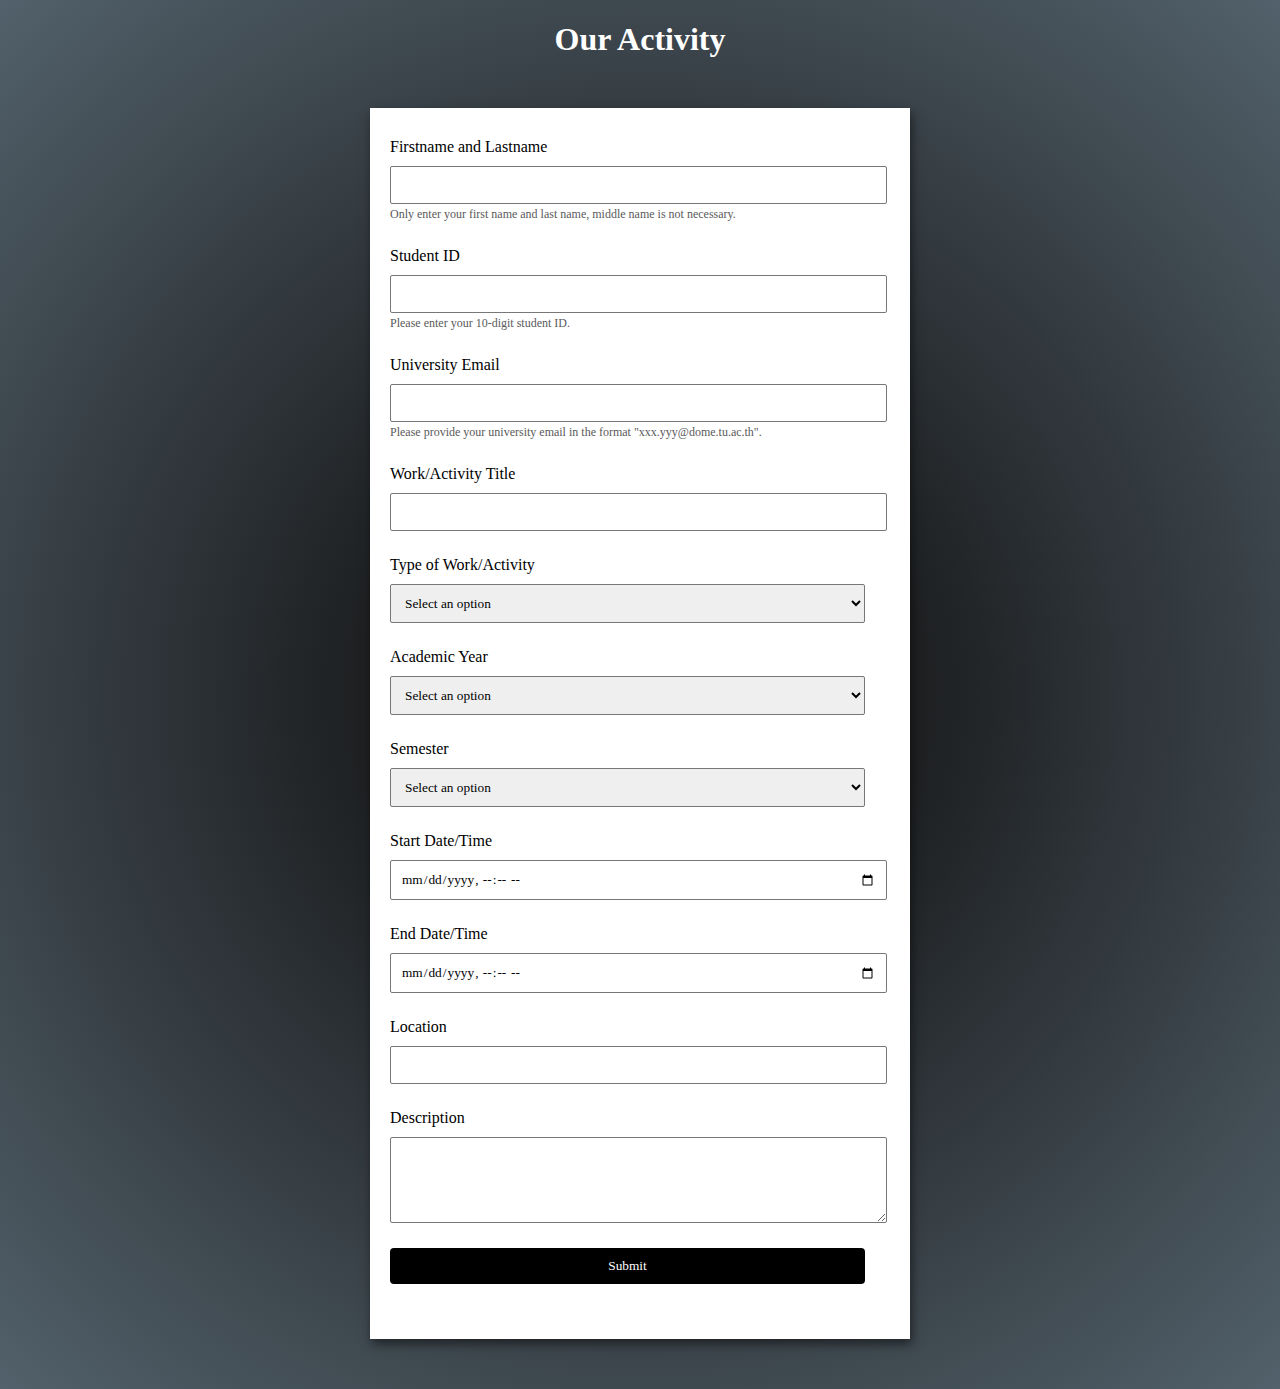
==== html/form.html @ c25d0b60 "som" ====
<!DOCTYPE html>
<html lang="en">
<head>
	<meta charset="UTF-8">
	<meta name="viewport" content="width=device-width, initial-scale=1.0">
	<title> Our activity </title>
	<link rel="stylesheet" href="../css/style3.css">
</head>

<body>
	
	<div class="form-container">
	  <h1>Our Activity</h1>

	  <form id="myForm" action="#" method="post">
		<div class="form-group">
		  <label for="fullname">Firstname and Lastname</label>
		  <input type="text" id="fullname" name="fullname" />
		  <small>Only enter your first name and last name, middle name is not necessary.</small>
		  <span id="fullnameError" class="error"></span>
		</div>
		
		<div class="form-group">
		  <label for="studentID">Student ID</label>
		  <input type="text" id="studentID" name="studentID" />
		  <small>Please enter your 10-digit student ID.</small>
		  <span id="studentIDError" class="error"></span>
		</div>
		
		<div class="form-group">
		  <label for="email">University Email</label>
		  <input type="email" id="email" name="email" />
		  <small>Please provide your university email in the format "xxx.yyy@dome.tu.ac.th".</small>
		  <span id="emailError" class="error"></span>
		</div>
  
		<div class="form-group">
		  <label for="workTitle">Work/Activity Title</label>
		  <input type="text" id="workTitle" name="workTitle" />
		</div>
  
		<div class="form-group">
		  <label for="activityType">Type of Work/Activity</label>
		  <select id="activityType" name="activityType">
			<option value="" disabled selected>Select an option</option>
			<option value="Course">Course</option>
			<option value="Activity">Activity</option>
			<option value="Work">Work</option>
			<option value="Research">Research</option>
			<option value="Sports">Sports</option>
			<option value="Competition">Competition</option>
			<option value="Computer Science">Computer Science</option>
		  </select>
		</div>
  
		<div class="form-group">
		  <label for="academicYear">Academic Year</label>
		  <select id="academicYear" name="academicYear">
			<option value="" disabled selected>Select an option</option>
			<option value="2561">2561</option>
			<option value="2562">2562</option>
			<option value="2563">2563</option>
			<option value="2564">2564</option>
			<option value="2565">2565</option>
			<option value="2566">2566</option>
			<option value="2567">2567</option>
			<option value="2568">2568</option>
			<option value="2569">2569</option>
		  </select>
		</div>
  
		<div class="form-group">
		  <label for="semester">Semester</label>
		  <select id="semester" name="semester">
			<option value="" disabled selected>Select an option</option>
			<option value="1">1</option>
			<option value="2">2</option>
			<option value="Summer">Summer</option>
		  </select>
		</div>
  
		<div class="form-group">
		  <label for="startDate">Start Date/Time</label>
		  <input type="datetime-local" id="startDate" name="startDate" />
		</div>

		<div class="form-group">
		  <label for="endDate">End Date/Time</label>
		  <input type="datetime-local" id="endDate" name="endDate" />
		</div>
  
		<div class="form-group">
		  <label for="location">Location</label>
		  <input type="text" id="location" name="location" />
		</div>
  
		<div class="form-group">
		  <label for="description">Description</label>
		  <textarea id="description" name="description" rows="4"></textarea>
		</div>
  
		<div class="form-group">
		  <input type="submit" value="Submit" />
		</div>
	  </form>
	</div>
  
	<script src="../javascript/jsform.js"></script>
  </body>
  </html>
---- css/style3.css ----
/* Styling the Body element i.e. Color, 
		Font, Alignment */ 
		body {
			background-color: #5a5a5a;
            background:radial-gradient(circle, rgba(30,32,34,1) 30%, rgba(82,97,107,1) 100%);;
			font-family: Verdana;
			text-align: center;
		}

		/* Styling the Form (Color, Padding, Shadow) */
		form {
			background-color: #fff;
			max-width: 500px;
			margin: 50px auto;
			padding: 30px 20px;
			box-shadow: 2px 5px 10px rgba(0, 0, 0, 0.5);
		}

        small {
            font-size: 12px;
            color: #5a5a5a;
        }
		/* Styling form-control Class */
		.form-group {
			text-align: left;
			margin-bottom: 25px;
		}

		h1 {
			color: #fff;
		}

		/* Styling form-control Label */ 
		.form-group label {
			display: block;
			margin-bottom: 10px;
		}

		/* Styling form-control input, 
		select, textarea */
		.form-group input,
		.form-group select,
		.form-group textarea {
			border: 1px solid #777;
			border-radius: 2px;
			font-family: inherit;
			padding: 10px;
			display: block;
			width: 95%;
		}

		/* Styling form-control Radio 
		button and Checkbox */
		.form-container input[type="radio"],
		.form-container input[type="checkbox"] {
			display: inline-block;
			width: auto;
		}

		/* Styling Button */
		button {
			background-color: #b3b3b3;
			border: 1px solid #777;
			border-radius: 2px;
			font-family: inherit;
			font-size: 21px;
			display: block;
			width: 100%;
			margin-top: 50px;
			margin-bottom: 20px;
		}

		.error {
			font: 1em sans-serif;
			font-size: 14px;
			color: red;
			display: block;
			margin-top: 5px;
		  }

		.form-group input[type="submit"] {
			background-color: #000000;
			color: white;
			padding: 10px 15px;
			border: none;
			border-radius: 4px;
			cursor: pointer;
		  }
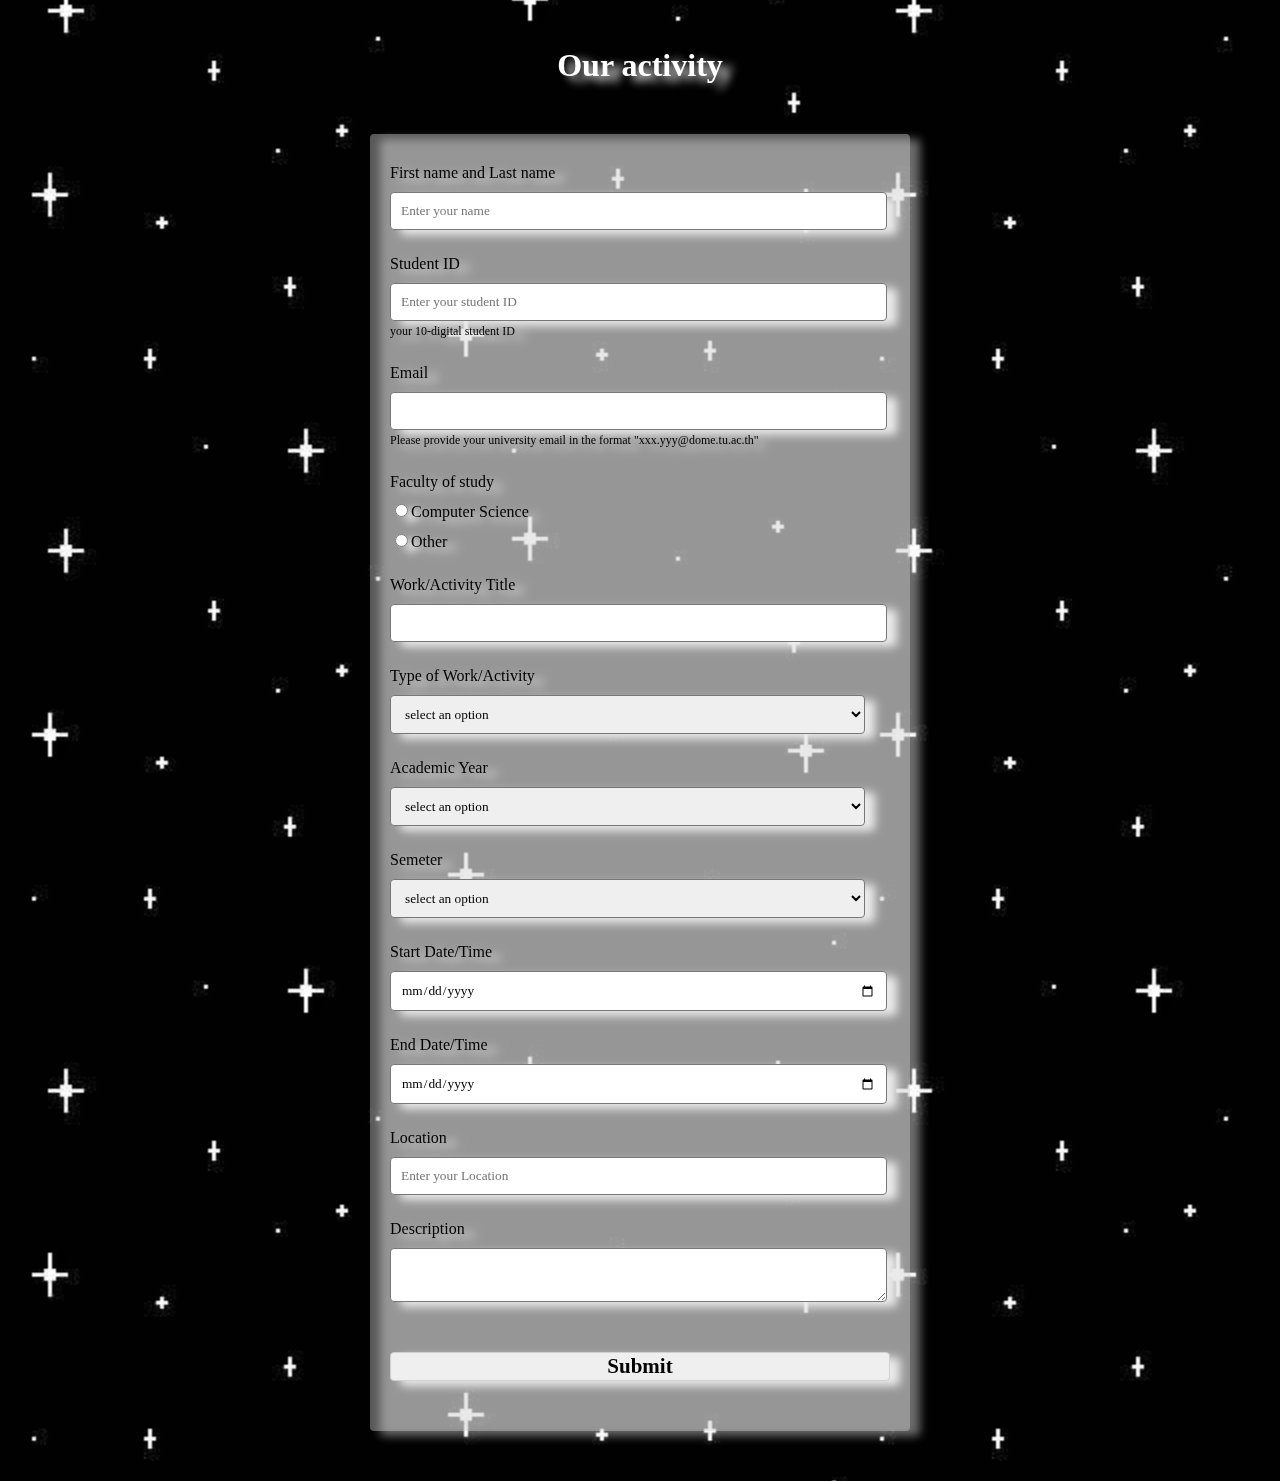
==== commit 46cea092: "eiei" ====
--- a/html/form.html
+++ b/html/form.html
@@ -8,104 +8,130 @@
 </head>
 
 <body>
+	<br>
+	<h1>Our activity</h1>
+
+	<!-- Create Form -->
+	<form id="form">
+
 	
-	<div class="form-container">
-	  <h1>Our Activity</h1>
-
-	  <form id="myForm" action="#" method="post">
-		<div class="form-group">
-		  <label for="fullname">Firstname and Lastname</label>
-		  <input type="text" id="fullname" name="fullname" />
-		  <small>Only enter your first name and last name, middle name is not necessary.</small>
-		  <span id="fullnameError" class="error"></span>
-		</div>
-		
-		<div class="form-group">
-		  <label for="studentID">Student ID</label>
-		  <input type="text" id="studentID" name="studentID" />
-		  <small>Please enter your 10-digit student ID.</small>
-		  <span id="studentIDError" class="error"></span>
-		</div>
-		
-		<div class="form-group">
-		  <label for="email">University Email</label>
-		  <input type="email" id="email" name="email" />
-		  <small>Please provide your university email in the format "xxx.yyy@dome.tu.ac.th".</small>
-		  <span id="emailError" class="error"></span>
-		</div>
-  
-		<div class="form-group">
-		  <label for="workTitle">Work/Activity Title</label>
-		  <input type="text" id="workTitle" name="workTitle" />
-		</div>
-  
-		<div class="form-group">
-		  <label for="activityType">Type of Work/Activity</label>
-		  <select id="activityType" name="activityType">
-			<option value="" disabled selected>Select an option</option>
-			<option value="Course">Course</option>
-			<option value="Activity">Activity</option>
-			<option value="Work">Work</option>
-			<option value="Research">Research</option>
-			<option value="Sports">Sports</option>
-			<option value="Competition">Competition</option>
-			<option value="Computer Science">Computer Science</option>
-		  </select>
-		</div>
-  
-		<div class="form-group">
-		  <label for="academicYear">Academic Year</label>
-		  <select id="academicYear" name="academicYear">
-			<option value="" disabled selected>Select an option</option>
-			<option value="2561">2561</option>
-			<option value="2562">2562</option>
-			<option value="2563">2563</option>
-			<option value="2564">2564</option>
-			<option value="2565">2565</option>
-			<option value="2566">2566</option>
-			<option value="2567">2567</option>
-			<option value="2568">2568</option>
-			<option value="2569">2569</option>
-		  </select>
-		</div>
-  
-		<div class="form-group">
-		  <label for="semester">Semester</label>
-		  <select id="semester" name="semester">
-			<option value="" disabled selected>Select an option</option>
-			<option value="1">1</option>
-			<option value="2">2</option>
-			<option value="Summer">Summer</option>
-		  </select>
-		</div>
-  
-		<div class="form-group">
-		  <label for="startDate">Start Date/Time</label>
-		  <input type="datetime-local" id="startDate" name="startDate" />
+		<div class="form-control">
+			<label for="name">
+				First name and Last name
+			</label>
+			<input type="text" id="name"
+			placeholder="Enter your name" />
 		</div>
 
-		<div class="form-group">
-		  <label for="endDate">End Date/Time</label>
-		  <input type="datetime-local" id="endDate" name="endDate" />
+		<div class="form-control">
+			<label for="stdid">
+				Student ID
+			</label>
+			<input type="text" id="stdid"
+			placeholder="Enter your student ID" />
+			<small>your 10-digital student ID</small>
 		</div>
-  
-		<div class="form-group">
-		  <label for="location">Location</label>
-		  <input type="text" id="location" name="location" />
+
+		<div class="form-control">
+			<label for="email">
+				Email
+			</label>
+			<input type="text" id="email"/>
+			<small>Please provide your university email in the format "xxx.yyy@dome.tu.ac.th" </small>
 		</div>
-  
-		<div class="form-group">
-		  <label for="description">Description</label>
-		  <textarea id="description" name="description" rows="4"></textarea>
+
+		<div class="form-control">
+			<label>Faculty of study</label>
+			<label for="Computer Science">
+			<input type="radio" id="Computer Science" name="cs" value="CS">Computer Science</label>
+			<label for="Other">
+    		<input type="radio" id="Other" name="gender" value="Other">Other</label>
+
 		</div>
-  
-		<div class="form-group">
-		  <input type="submit" value="Submit" />
+
+		<div class="form-control">
+			<label for="worktitle">
+				Work/Activity Title
+			</label>
+			<input type="text" id="work"/>
 		</div>
-	  </form>
-	</div>
-  
-	<script src="../javascript/jsform.js"></script>
-  </body>
-  </html>
-  +			
+		<div class="form-control">
+			<label for="work">
+				Type of Work/Activity
+			</label>
+			<select name="workact" id="actwork">
+				<option value="select an option"disabled selected>select an option</option>
+				<option value="Course">Course</option>
+				<option value="Activity">Activity</option>
+				<option value="Work">Work</option>
+				<option value="Research">Research</option>
+				<option value="Sport">Sport</option>
+				<option value="Competition">Competition</option>
+				<option value="Computer Science">Computer science</option>
+			</select>
+		</div>
+
+		<div class="form-control">
+			<label for="Academic">
+				Academic Year
+			</label>
+			<select name="Academic" id="aca">
+				<option value="select an option"disabled selected>select an option</option>
+				<option value="2561">2561</option>
+				<option value="2562">2562</option>
+				<option value="2563">2563</option>
+				<option value="2564">2564</option>
+				<option value="2565">2565</option>
+				<option value="2566">2566</option>
+				<option value="2567">2567</option>
+				<option value="2568">2568</option>
+			</select>
+		</div>
+
+		<div class="form-control">
+			<label for="semeter">
+				Semeter
+			</label>
+			<select name="semeter" id="sem">
+				<option value="select an option"disabled selected>select an option</option>
+				<option value="1">1</option>
+				<option value="2">2</option>
+				<option value="Summer">Summer</option>
+			</select>
+		</div>
+
+		<div class="form-control">
+			<label>Start Date/Time</label>
+			<input type="date" id="start" name="start">
+		</div>
+
+		<div class="form-control">
+			<label>End Date/Time</label>
+			<input type="date" id="end" name="end">
+		</div>
+
+		<div class="form-control">
+			<label for="location">
+				Location
+			</label>
+			<input type="text" id="loca"
+			placeholder="Enter your Location" />
+		</div>
+
+		<div class="form-control">
+			<label for="comment">
+			Description
+			</label>
+			<textarea name="comment" id="comment"
+				placeholder="Enter your comment here">
+			</textarea>
+		</div>
+
+		<!-- Multi-line Text Input Control -->
+		<button type="submit" value="submit">
+			<b>Submit</b>
+		</button>
+	</form>
+</body>
+</html>
--- a/css/style3.css
+++ b/css/style3.css
@@ -1,48 +1,58 @@
-/* Styling the Body element i.e. Color, 
-		Font, Alignment */ 
-		body {
-			background-color: #5a5a5a;
-            background:radial-gradient(circle, rgba(30,32,34,1) 30%, rgba(82,97,107,1) 100%);;
+		body 
+		{
+			background-image: url(../photo/fwpp5.JPG);
+			background-repeat: no-repeat;
+			background-position: center;
+			background-size: cover;
 			font-family: Verdana;
 			text-align: center;
 		}
 
+		h1
+		{
+			color: white;
+			filter: drop-shadow(10px 5px 5px #fff);
+			text-align: center;
+		}
+
 		/* Styling the Form (Color, Padding, Shadow) */
-		form {
-			background-color: #fff;
+		form 
+		{
+			background-color: rgba(207, 207, 207, 0.425);
 			max-width: 500px;
 			margin: 50px auto;
 			padding: 30px 20px;
-			box-shadow: 2px 5px 10px rgba(0, 0, 0, 0.5);
+			border-radius: 0.25rem;
+			filter:drop-shadow(10px 5px 5px #fff);
 		}
 
-        small {
+        small 
+		{
             font-size: 12px;
-            color: #5a5a5a;
+            color: black;
         }
 		/* Styling form-control Class */
-		.form-group {
+		.form-control 
+		{
 			text-align: left;
 			margin-bottom: 25px;
 		}
 
-		h1 {
-			color: #fff;
-		}
-
 		/* Styling form-control Label */ 
-		.form-group label {
+		.form-control label 
+		{
 			display: block;
 			margin-bottom: 10px;
 		}
 
 		/* Styling form-control input, 
 		select, textarea */
-		.form-group input,
-		.form-group select,
-		.form-group textarea {
+		.form-control input,
+		.form-control select,
+		.form-control textarea 
+		{
 			border: 1px solid #777;
-			border-radius: 2px;
+			border-radius: 0.25rem;
 			font-family: inherit;
 			padding: 10px;
 			display: block;
@@ -51,38 +61,40 @@
 
 		/* Styling form-control Radio 
 		button and Checkbox */
-		.form-container input[type="radio"],
-		.form-container input[type="checkbox"] {
+		.form-control input[type="radio"],
+		.form-control input[type="checkbox"] 
+		{
 			display: inline-block;
 			width: auto;
 		}
 
 		/* Styling Button */
-		button {
-			background-color: #b3b3b3;
-			border: 1px solid #777;
-			border-radius: 2px;
+		button 
+		{
+			border: 1px solid rgb(208, 208, 208);
+			border-radius: 0.25rem;
 			font-family: inherit;
 			font-size: 21px;
 			display: block;
 			width: 100%;
 			margin-top: 50px;
 			margin-bottom: 20px;
+			cursor: pointer;
+		}
+		button:hover
+		{
+			background-color: black;
+			color: #fff;
 		}
 
-		.error {
-			font: 1em sans-serif;
-			font-size: 14px;
-			color: red;
-			display: block;
-			margin-top: 5px;
-		  }
+		@media (width > 650px) and (width < 900px) 
+		{
+			
+  		}
 
-		.form-group input[type="submit"] {
-			background-color: #000000;
-			color: white;
-			padding: 10px 15px;
-			border: none;
-			border-radius: 4px;
-			cursor: pointer;
-		  }+		@media (width < 650px) 
+		{
+
+  		}
+
+	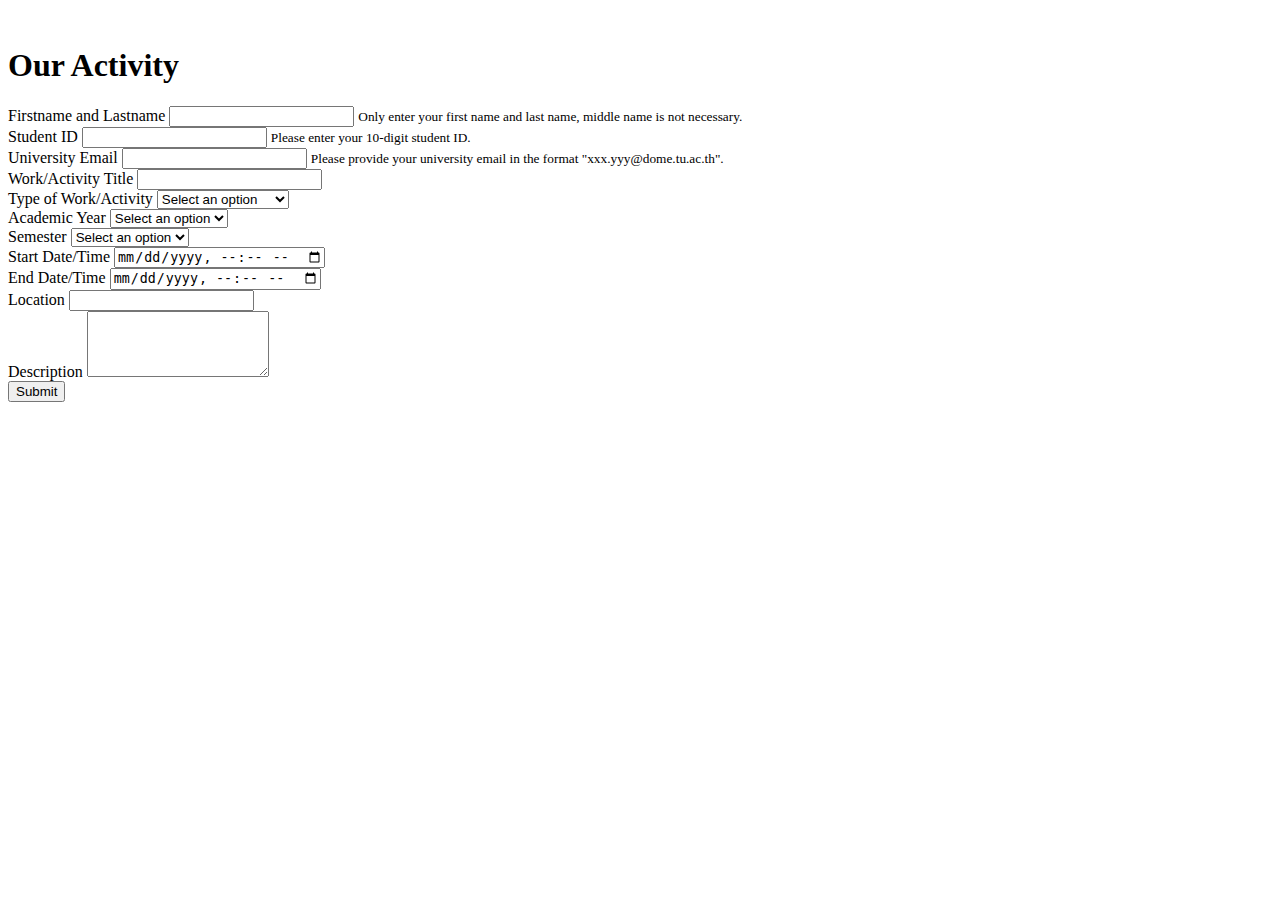
==== commit e7218402: "TT" ====
--- a/html/form.html
+++ b/html/form.html
@@ -4,134 +4,109 @@
 	<meta charset="UTF-8">
 	<meta name="viewport" content="width=device-width, initial-scale=1.0">
 	<title> Our activity </title>
-	<link rel="stylesheet" href="../css/style3.css">
+	<link rel="stylesheet" href="../style3.css">
 </head>
 
 <body>
+	
+	<div class="form-container">
 	<br>
-	<h1>Our activity</h1>
+	  <h1>Our Activity</h1>
 
-	<!-- Create Form -->
-	<form id="form">
-
-	
-		<div class="form-control">
-			<label for="name">
-				First name and Last name
-			</label>
-			<input type="text" id="name"
-			placeholder="Enter your name" />
+	  <form id="myForm" action="#" method="post">
+		<div class="form-group">
+		  <label for="fullname">Firstname and Lastname</label>
+		  <input type="text" id="fullname" name="fullname" />
+		  <small>Only enter your first name and last name, middle name is not necessary.</small>
+		  <span id="fullnameError" class="error"></span>
+		</div>
+		
+		<div class="form-group">
+		  <label for="studentID">Student ID</label>
+		  <input type="text" id="studentID" name="studentID" />
+		  <small>Please enter your 10-digit student ID.</small>
+		  <span id="studentIDError" class="error"></span>
+		</div>
+		
+		<div class="form-group">
+		  <label for="email">University Email</label>
+		  <input type="email" id="email" name="email" />
+		  <small>Please provide your university email in the format "xxx.yyy@dome.tu.ac.th".</small>
+		  <span id="emailError" class="error"></span>
+		</div>
+  
+		<div class="form-group">
+		  <label for="workTitle">Work/Activity Title</label>
+		  <input type="text" id="workTitle" name="workTitle" />
+		</div>
+  
+		<div class="form-group">
+		  <label for="activityType">Type of Work/Activity</label>
+		  <select id="activityType" name="activityType">
+			<option value="" disabled selected>Select an option</option>
+			<option value="Course">Course</option>
+			<option value="Activity">Activity</option>
+			<option value="Work">Work</option>
+			<option value="Research">Research</option>
+			<option value="Sports">Sports</option>
+			<option value="Competition">Competition</option>
+			<option value="Computer Science">Computer Science</option>
+		  </select>
+		</div>
+  
+		<div class="form-group">
+		  <label for="academicYear">Academic Year</label>
+		  <select id="academicYear" name="academicYear">
+			<option value="" disabled selected>Select an option</option>
+			<option value="2561">2561</option>
+			<option value="2562">2562</option>
+			<option value="2563">2563</option>
+			<option value="2564">2564</option>
+			<option value="2565">2565</option>
+			<option value="2566">2566</option>
+			<option value="2567">2567</option>
+			<option value="2568">2568</option>
+			<option value="2569">2569</option>
+		  </select>
+		</div>
+  
+		<div class="form-group">
+		  <label for="semester">Semester</label>
+		  <select id="semester" name="semester">
+			<option value="" disabled selected>Select an option</option>
+			<option value="1">1</option>
+			<option value="2">2</option>
+			<option value="Summer">Summer</option>
+		  </select>
+		</div>
+  
+		<div class="form-group">
+		  <label for="startDate">Start Date/Time</label>
+		  <input type="datetime-local" id="startDate" name="startDate" />
 		</div>
 
-		<div class="form-control">
-			<label for="stdid">
-				Student ID
-			</label>
-			<input type="text" id="stdid"
-			placeholder="Enter your student ID" />
-			<small>your 10-digital student ID</small>
+		<div class="form-group">
+		  <label for="endDate">End Date/Time</label>
+		  <input type="datetime-local" id="endDate" name="endDate" />
 		</div>
-
-		<div class="form-control">
-			<label for="email">
-				Email
-			</label>
-			<input type="text" id="email"/>
-			<small>Please provide your university email in the format "xxx.yyy@dome.tu.ac.th" </small>
+  
+		<div class="form-group">
+		  <label for="location">Location</label>
+		  <input type="text" id="location" name="location" />
 		</div>
-
-		<div class="form-control">
-			<label>Faculty of study</label>
-			<label for="Computer Science">
-			<input type="radio" id="Computer Science" name="cs" value="CS">Computer Science</label>
-			<label for="Other">
-    		<input type="radio" id="Other" name="gender" value="Other">Other</label>
-
+  
+		<div class="form-group">
+		  <label for="description">Description</label>
+		  <textarea id="description" name="description" rows="4"></textarea>
 		</div>
-
-		<div class="form-control">
-			<label for="worktitle">
-				Work/Activity Title
-			</label>
-			<input type="text" id="work"/>
+  
+		<div class="form-group">
+		  <input type="submit" value="Submit" />
 		</div>
-			
-		<div class="form-control">
-			<label for="work">
-				Type of Work/Activity
-			</label>
-			<select name="workact" id="actwork">
-				<option value="select an option"disabled selected>select an option</option>
-				<option value="Course">Course</option>
-				<option value="Activity">Activity</option>
-				<option value="Work">Work</option>
-				<option value="Research">Research</option>
-				<option value="Sport">Sport</option>
-				<option value="Competition">Competition</option>
-				<option value="Computer Science">Computer science</option>
-			</select>
-		</div>
-
-		<div class="form-control">
-			<label for="Academic">
-				Academic Year
-			</label>
-			<select name="Academic" id="aca">
-				<option value="select an option"disabled selected>select an option</option>
-				<option value="2561">2561</option>
-				<option value="2562">2562</option>
-				<option value="2563">2563</option>
-				<option value="2564">2564</option>
-				<option value="2565">2565</option>
-				<option value="2566">2566</option>
-				<option value="2567">2567</option>
-				<option value="2568">2568</option>
-			</select>
-		</div>
-
-		<div class="form-control">
-			<label for="semeter">
-				Semeter
-			</label>
-			<select name="semeter" id="sem">
-				<option value="select an option"disabled selected>select an option</option>
-				<option value="1">1</option>
-				<option value="2">2</option>
-				<option value="Summer">Summer</option>
-			</select>
-		</div>
-
-		<div class="form-control">
-			<label>Start Date/Time</label>
-			<input type="date" id="start" name="start">
-		</div>
-
-		<div class="form-control">
-			<label>End Date/Time</label>
-			<input type="date" id="end" name="end">
-		</div>
-
-		<div class="form-control">
-			<label for="location">
-				Location
-			</label>
-			<input type="text" id="loca"
-			placeholder="Enter your Location" />
-		</div>
-
-		<div class="form-control">
-			<label for="comment">
-			Description
-			</label>
-			<textarea name="comment" id="comment"
-				placeholder="Enter your comment here">
-			</textarea>
-		</div>
-
-		<!-- Multi-line Text Input Control -->
-		<button type="submit" value="submit">
-			<b>Submit</b>
-		</button>
-	</form>
-</body>
-</html>
+	  </form>
+	</div>
+  
+	<script src="../javascript/jsform.js"></script>
+  </body>
+  </html>
+  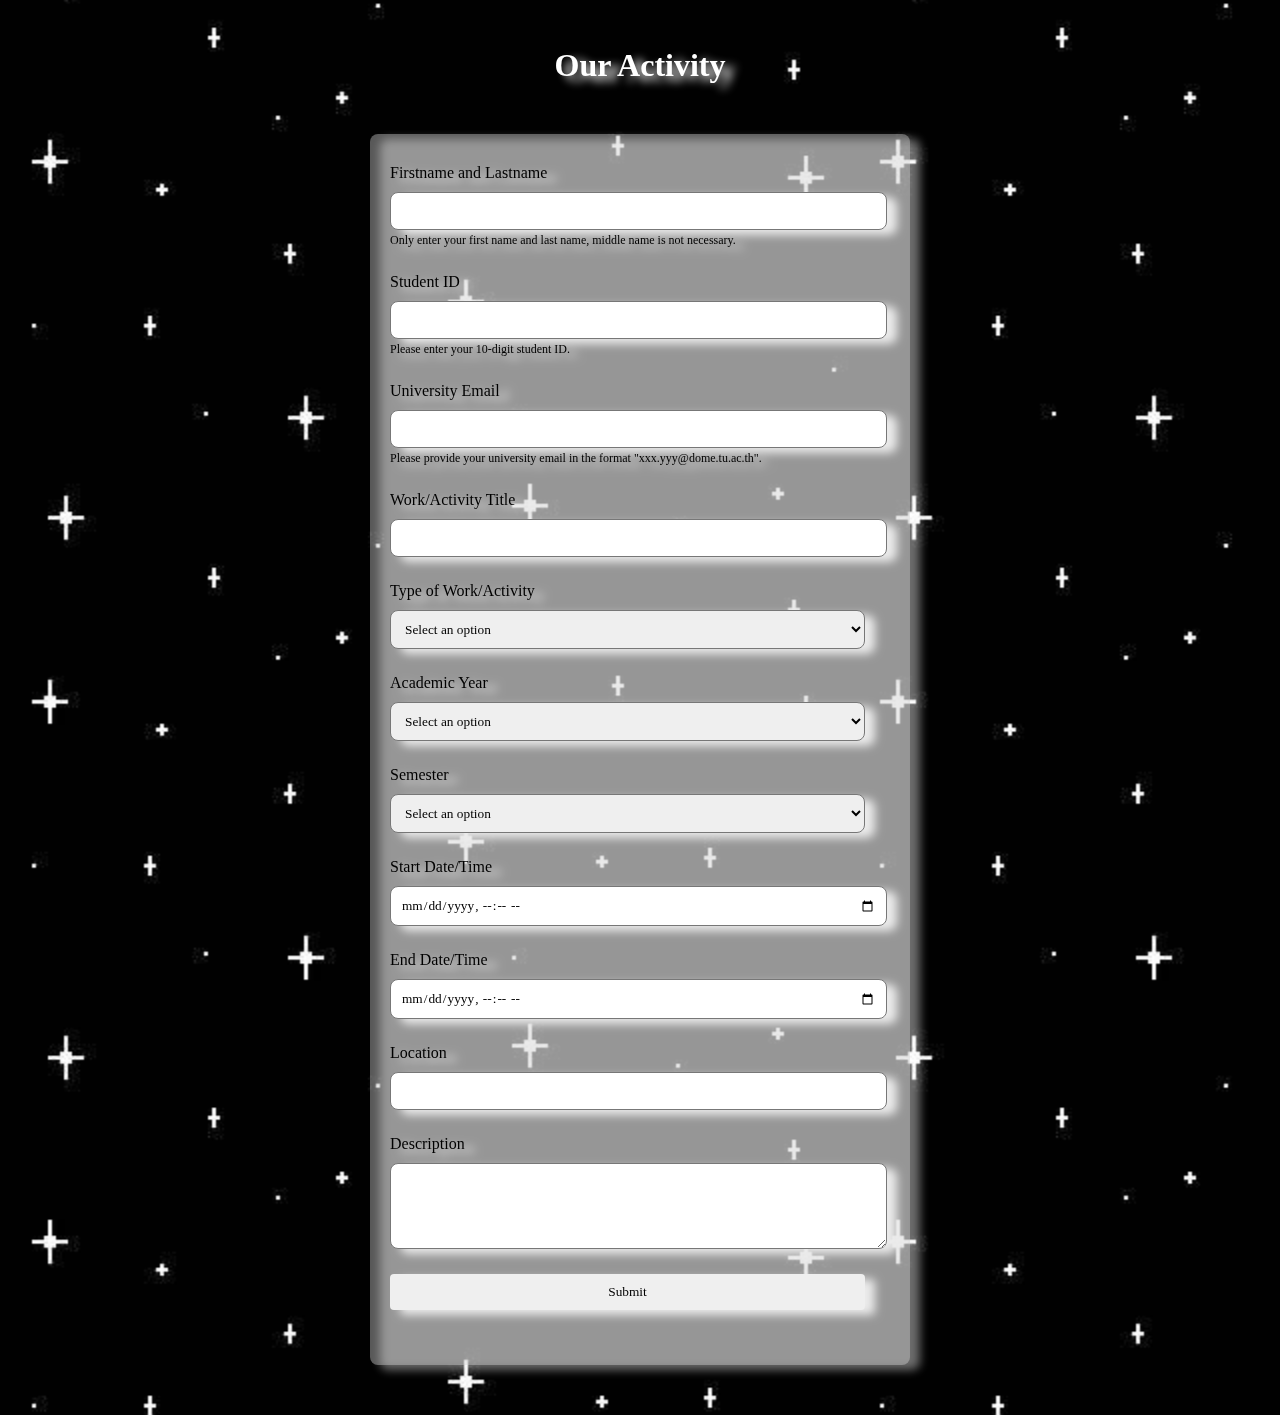
==== commit 5eda2381: "cry" ====
--- a/html/form.html
+++ b/html/form.html
@@ -4,7 +4,7 @@
 	<meta charset="UTF-8">
 	<meta name="viewport" content="width=device-width, initial-scale=1.0">
 	<title> Our activity </title>
-	<link rel="stylesheet" href="../style3.css">
+	<link rel="stylesheet" href="../css/style3.css">
 </head>
 
 <body>
@@ -15,15 +15,15 @@
 
 	  <form id="myForm" action="#" method="post">
 		<div class="form-group">
-		  <label for="fullname">Firstname and Lastname</label>
-		  <input type="text" id="fullname" name="fullname" />
+		  <label for="name">Firstname and Lastname</label>
+		  <input type="text" id="name" name="name" />
 		  <small>Only enter your first name and last name, middle name is not necessary.</small>
 		  <span id="fullnameError" class="error"></span>
 		</div>
 		
 		<div class="form-group">
-		  <label for="studentID">Student ID</label>
-		  <input type="text" id="studentID" name="studentID" />
+		  <label for="std">Student ID</label>
+		  <input type="text" id="std" name="std" />
 		  <small>Please enter your 10-digit student ID.</small>
 		  <span id="studentIDError" class="error"></span>
 		</div>
@@ -36,13 +36,13 @@
 		</div>
   
 		<div class="form-group">
-		  <label for="workTitle">Work/Activity Title</label>
-		  <input type="text" id="workTitle" name="workTitle" />
+		  <label for="work">Work/Activity Title</label>
+		  <input type="text" id="work" name="work" />
 		</div>
   
 		<div class="form-group">
-		  <label for="activityType">Type of Work/Activity</label>
-		  <select id="activityType" name="activityType">
+		  <label for="activity">Type of Work/Activity</label>
+		  <select id="activity" name="activity">
 			<option value="" disabled selected>Select an option</option>
 			<option value="Course">Course</option>
 			<option value="Activity">Activity</option>
@@ -55,8 +55,8 @@
 		</div>
   
 		<div class="form-group">
-		  <label for="academicYear">Academic Year</label>
-		  <select id="academicYear" name="academicYear">
+		  <label for="academic">Academic Year</label>
+		  <select id="academic" name="academic">
 			<option value="" disabled selected>Select an option</option>
 			<option value="2561">2561</option>
 			<option value="2562">2562</option>
@@ -81,13 +81,13 @@
 		</div>
   
 		<div class="form-group">
-		  <label for="startDate">Start Date/Time</label>
-		  <input type="datetime-local" id="startDate" name="startDate" />
+		  <label for="sd">Start Date/Time</label>
+		  <input type="datetime-local" id="sd" name="sd" />
 		</div>
 
 		<div class="form-group">
-		  <label for="endDate">End Date/Time</label>
-		  <input type="datetime-local" id="endDate" name="endDate" />
+		  <label for="ed">End Date/Time</label>
+		  <input type="datetime-local" id="ed" name="ed" />
 		</div>
   
 		<div class="form-group">
@@ -104,9 +104,10 @@
 		  <input type="submit" value="Submit" />
 		</div>
 	  </form>
+
+	  <div id="displayData"></div>
 	</div>
   
 	<script src="../javascript/jsform.js"></script>
-  </body>
-  </html>
-  +</body>
+</html>--- a/css/style3.css
+++ b/css/style3.css
@@ -0,0 +1,111 @@
+body 
+{
+	background-image: url(../photo/fwpp5.JPG);
+	background-repeat: no-repeat;
+	background-position: center;
+	background-size: cover;
+	font-family: Verdana;
+	text-align: center;
+}
+
+h1
+{
+	color: white;
+	filter: drop-shadow(10px 5px 5px #fff);
+	text-align: center;
+}
+
+form 
+{
+	background-color: rgba(207, 207, 207, 0.425);
+	max-width: 500px;
+	margin: 50px auto;
+	padding: 30px 20px;
+	border-radius: 0.50rem;
+	filter:drop-shadow(10px 5px 5px #fff);
+}
+
+small 
+{
+	font-size: 12px;
+	color: black;
+}
+
+.form-group 
+{
+	text-align: left;
+	margin-bottom: 25px;
+}
+
+.form-group label 
+{
+	display: block;
+	margin-bottom: 10px;
+}
+
+.form-group input,
+.form-group select,
+.form-group textarea 
+{
+	border: 1px solid #777;
+	border-radius: 0.50rem;
+	font-family: inherit;
+	padding: 10px;
+	display: block;
+	width: 95%;
+}
+
+.form-container input[type="radio"],
+.form-container input[type="checkbox"] 
+{
+	display: inline-block;
+	width: auto;
+}
+
+button 
+{
+	border: 1px solid rgb(208, 208, 208);
+	border-radius: 0.50rem;
+	font-family: inherit;
+	font-size: 21px;
+	display: block;
+	width: 100%;
+	margin-top: 50px;
+	margin-bottom: 20px;
+}
+
+#displayData
+{
+	margin-top: auto;
+	text-align: left;
+
+}
+#displayData p
+{
+	display: block;
+	margin-bottom: auto;
+	color: white;
+	filter: drop-shadow(10px 5px 5px rgb(255, 255, 255))
+}
+
+.error 
+{
+	font: 1em sans-serif;
+	font-size: 14px;
+	color: red;
+	display: block;
+	margin-top: 5px;
+}
+
+.form-group input[type="submit"] 
+{
+	padding: 10px 15px;
+	border: none;
+	border-radius: 4px;
+	cursor: pointer;
+}
+.form-group :hover[type="submit"]
+{
+	background-color: black;
+	color: #fff;
+}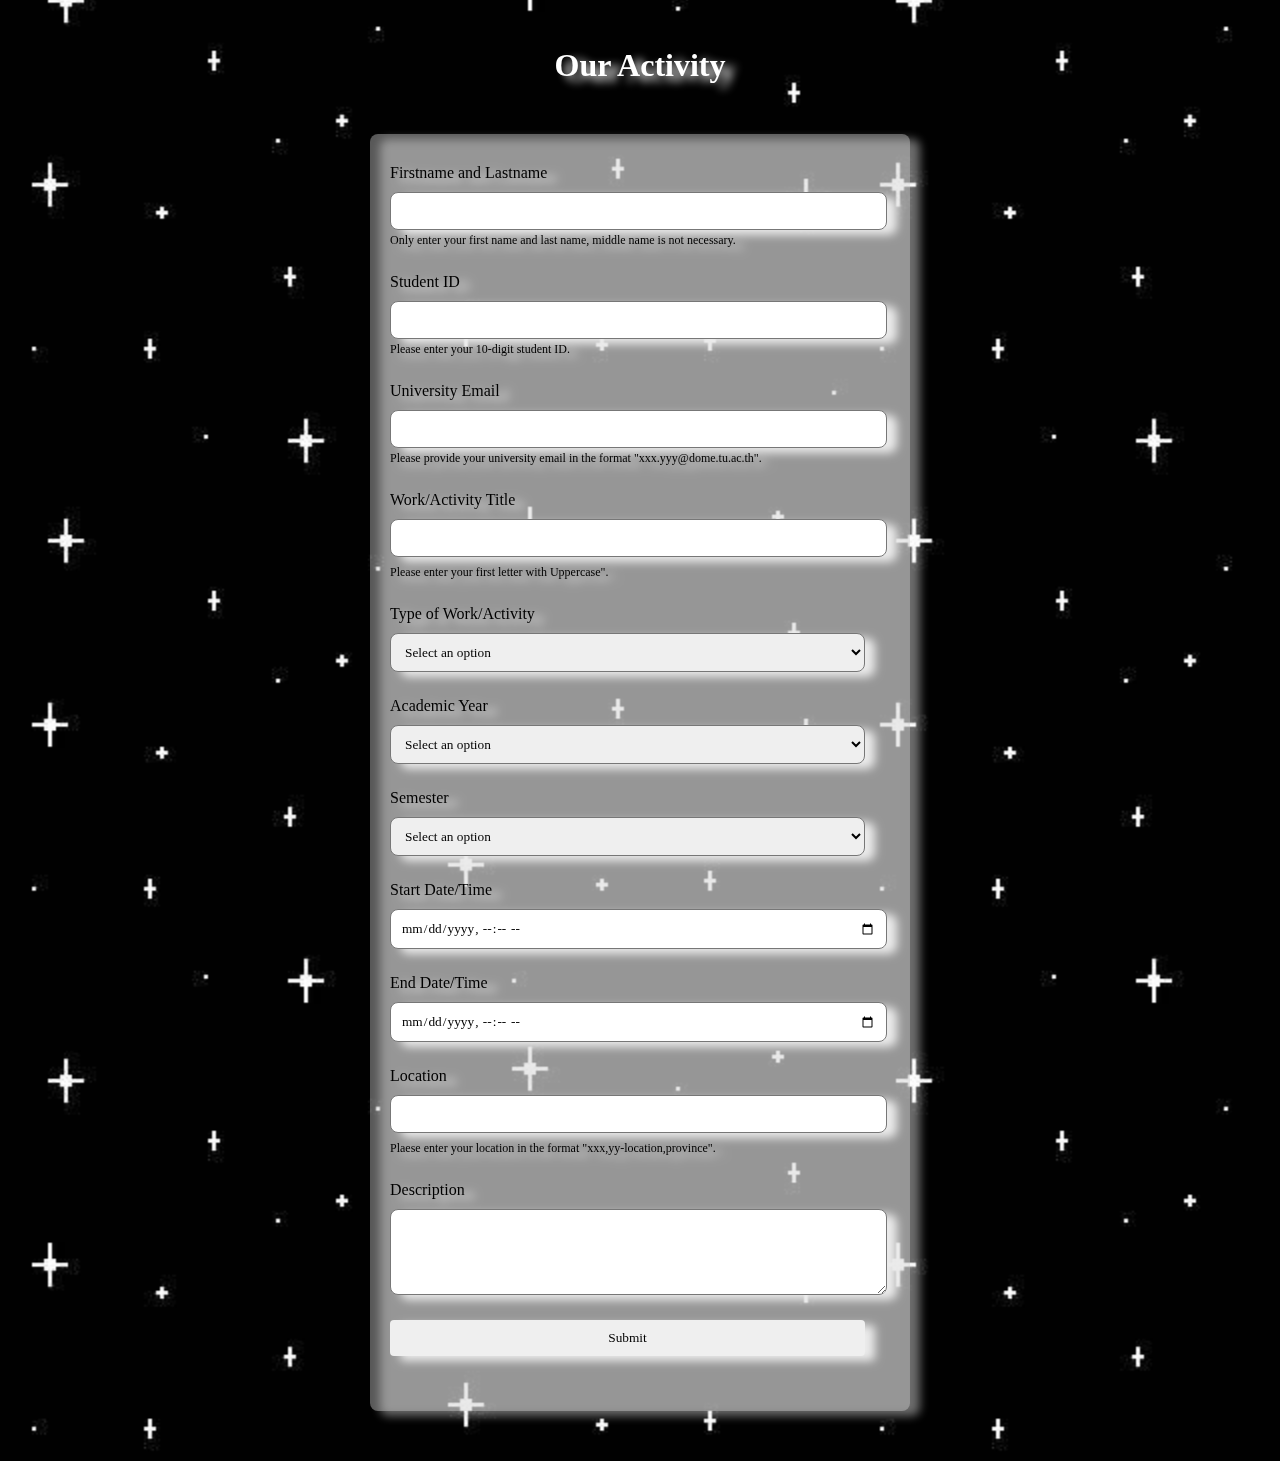
==== commit b88766de: "java2" ====
--- a/html/form.html
+++ b/html/form.html
@@ -18,14 +18,14 @@
 		  <label for="name">Firstname and Lastname</label>
 		  <input type="text" id="name" name="name" />
 		  <small>Only enter your first name and last name, middle name is not necessary.</small>
-		  <span id="fullnameError" class="error"></span>
+		  <span id="nameError" class="error"></span>
 		</div>
 		
 		<div class="form-group">
 		  <label for="std">Student ID</label>
 		  <input type="text" id="std" name="std" />
 		  <small>Please enter your 10-digit student ID.</small>
-		  <span id="studentIDError" class="error"></span>
+		  <span id="stdError" class="error"></span>
 		</div>
 		
 		<div class="form-group">
@@ -38,6 +38,8 @@
 		<div class="form-group">
 		  <label for="work">Work/Activity Title</label>
 		  <input type="text" id="work" name="work" />
+		  <span id="workError" class="error"></span>
+		  <small>Please enter your first letter with Uppercase".</small>
 		</div>
   
 		<div class="form-group">
@@ -93,6 +95,8 @@
 		<div class="form-group">
 		  <label for="location">Location</label>
 		  <input type="text" id="location" name="location" />
+		  <span id="locationError" class="error"></span>
+		  <small>Plaese enter your location in the format "xxx,yy-location,province".</small>
 		</div>
   
 		<div class="form-group">
@@ -106,8 +110,12 @@
 	  </form>
 
 	  <div id="displayData"></div>
+
+	  <div id="confirmationMessage" style="display: none;">
+		<p>Your form has been submitted. Do you want to submit another form?</p>
+		<button onclick="resetForm()">Submit Another Form</button>
+	  </div>
 	</div>
-  
-	<script src="../javascript/jsform.js"></script>
+	<script class="decorate" src="../javascript/jsform.js"></script>
 </body>
 </html>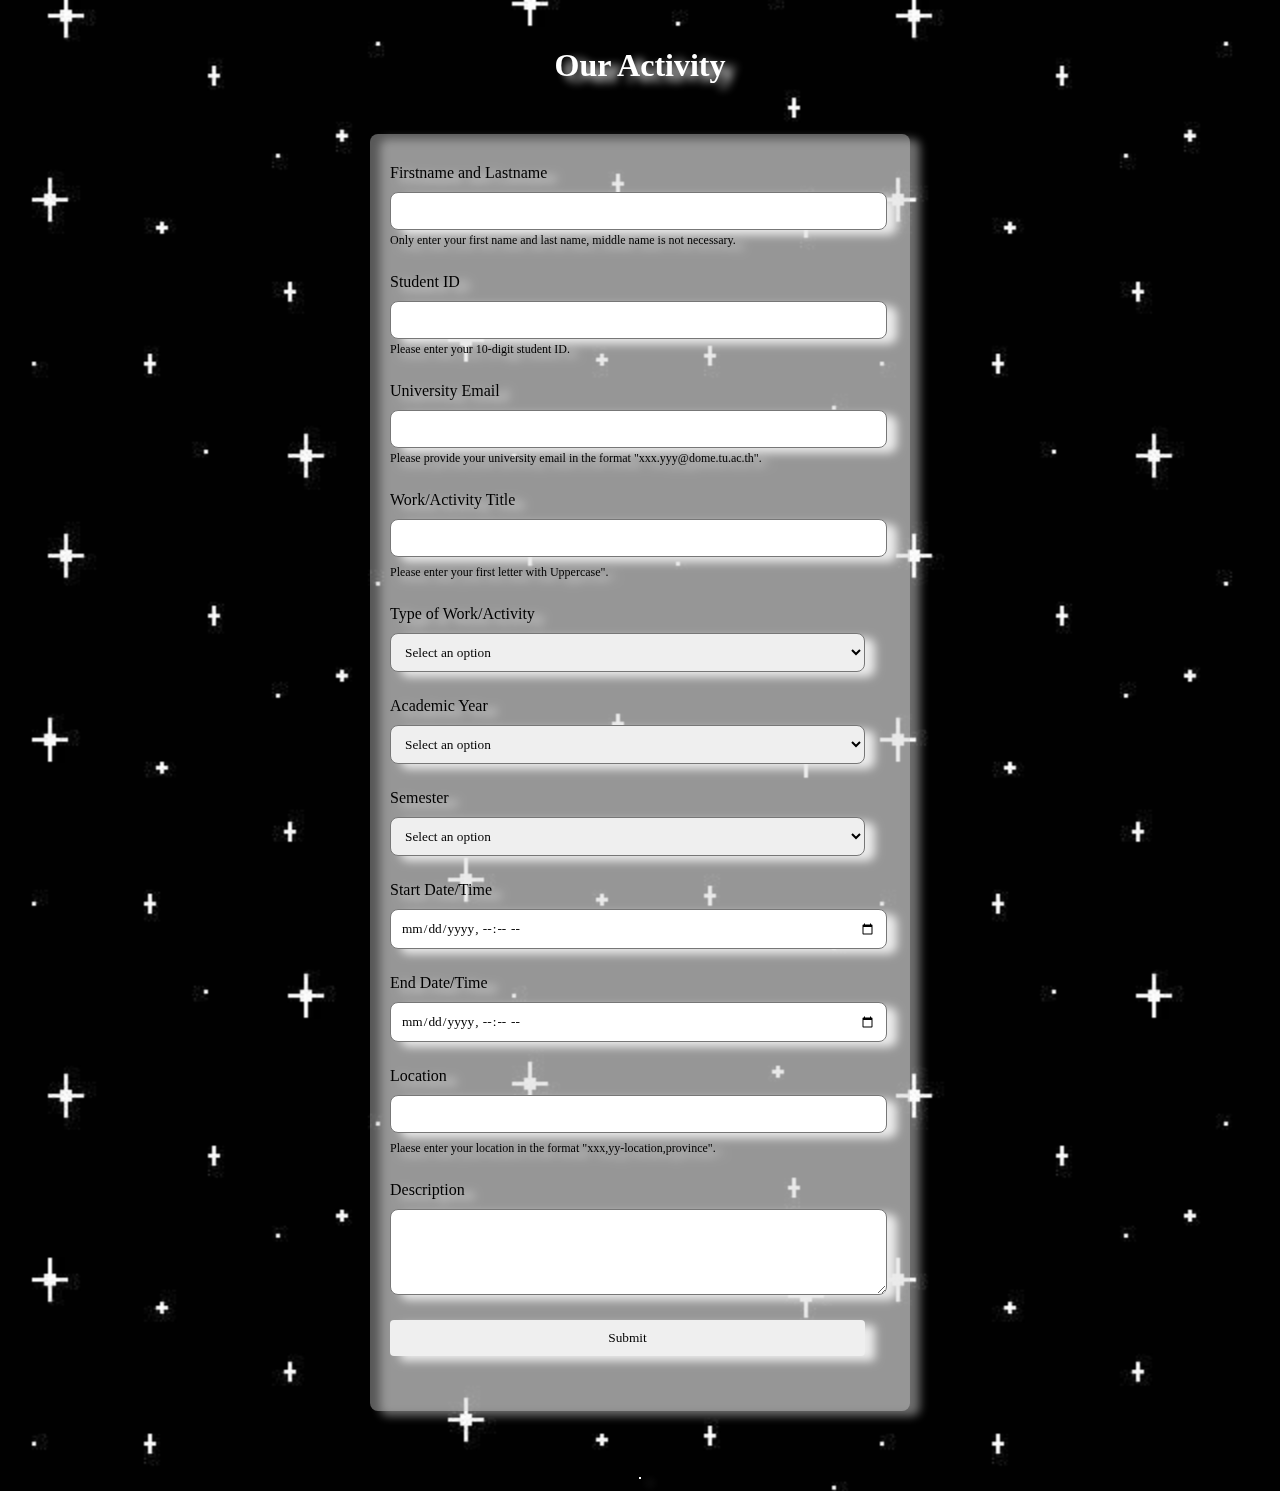
==== commit e2a2b823: "crycry" ====
--- a/html/form.html
+++ b/html/form.html
@@ -112,6 +112,7 @@
 	  <div id="displayData"></div>
 
 	  <div id="confirmationMessage" style="display: none;">
+		<br>
 		<p>Your form has been submitted. Do you want to submit another form?</p>
 		<button onclick="resetForm()">Submit Another Form</button>
 	  </div>
--- a/css/style3.css
+++ b/css/style3.css
@@ -77,15 +77,42 @@
 #displayData
 {
 	margin-top: auto;
-	text-align: left;
+	text-align: center;
+}
 
+#displayData h2
+{
+	color: white;
+	text-align: center;
+	font-size: 16px;
 }
+
 #displayData p
 {
-	display: block;
+	display: inline-table;
 	margin-bottom: auto;
 	color: white;
-	filter: drop-shadow(10px 5px 5px rgb(255, 255, 255))
+	filter: drop-shadow(10px 5px 5px rgb(255, 255, 255));
+	border: 1px solid #fff;
+}
+
+#confirmationMessage
+{
+	color: #fff;
+	filter: drop-shadow(10px 5px 5px #fff);
+}
+
+#confirmationMessage button
+{
+	cursor: pointer;
+	background-color: black;
+	color: white;
+}
+
+#confirmationMessage button:hover
+{
+	background-color: white;
+	color: black;
 }
 
 .error 
@@ -108,4 +135,4 @@
 {
 	background-color: black;
 	color: #fff;
-}+}
